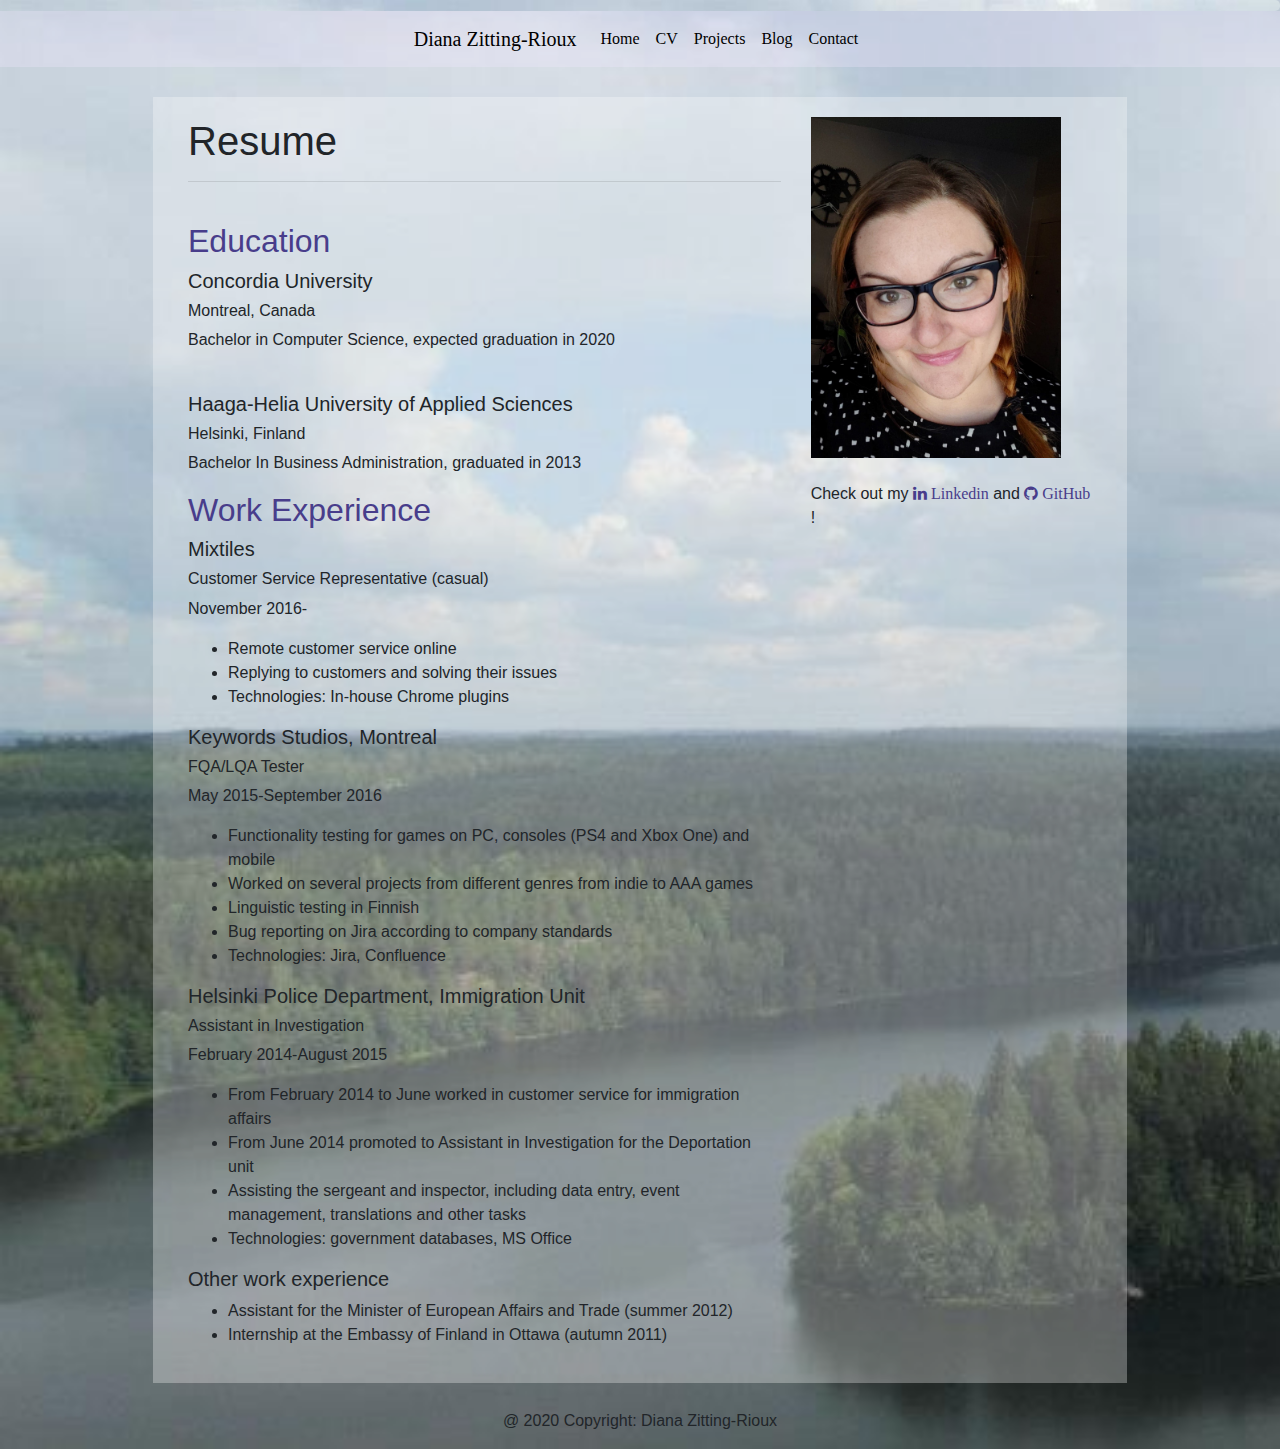
==== CV.html @ ed90e53b "Initial commit" ====
<!doctype html>
<html lang="en">
<head>
  <title>Diana Zitting-Rioux - CV </title>
  <meta charset="utf-8">
  <meta name="viewport" content=width="device-width, initial-scale=2">
  <link rel="stylesheet" href="https://maxcdn.bootstrapcdn.com/bootstrap/4.4.1/css/bootstrap.min.css">
  <script src="https://ajax.googleapis.com/ajax/libs/jquery/3.4.1/jquery.min.js"></script>
  <script src="https://cdnjs.cloudflare.com/ajax/libs/popper.js/1.16.0/umd/popper.min.js"></script>
  <script src="https://maxcdn.bootstrapcdn.com/bootstrap/4.4.1/js/bootstrap.min.js"></script>
    <link rel="stylesheet" href="https://cdnjs.cloudflare.com/ajax/libs/font-awesome/4.7.0/css/font-awesome.min.css">
  <link rel="stylesheet" type="text/css" href="css/main.css">
</head>
<body>
<!––Adding a small border-->
<div class="jumbotron text-center" style="margin-bottom:0">
  <h1 class="jb"></h1>
</div>
<!––Navigation bar-->
<nav class="navbar navbar-expand-sm bg-custom navbar-dark justify-content-center">
<a class="navbar-brand" href="index.html">Diana Zitting-Rioux</a>
  <ul class="nav navbar-nav navbar-center">
    <li class="nav-item">
      <a class="nav-link" href="index.html">Home</a>
    </li>
    <li class="nav-item">
      <a class="nav-link" href="CV.html">CV</a>
    </li>
    <li class="nav-item">
      <a class="nav-link" href="Projects.html">Projects</a>
    </li>
    <li class="nav-item">
      <a class="nav-link" href="Blog.html">Blog</a>
    </li>
    <li class="nav-item">
      <a class="nav-link" href="Contact.html">Contact</a>
    </li>
  </ul>
</ul>
  </nav>
      <div class="container" style="margin-top:30px">
  <div class="row">
    <div class="col-sm-8">
    <h1>Resume</h1>
      <hr>
    </br>
      <h2>Education</h2>
        <h5>Concordia University</h5>
        <h6>Montreal, Canada</h6>
        <p>Bachelor in Computer Science, expected graduation in 2020</p>
    </br>
        <h5>Haaga-Helia University of Applied Sciences</h5>
        <h6>Helsinki, Finland</h6>
        <p>Bachelor In Business Administration, graduated in 2013</p>
        <h2>Work Experience</h2>
         <h5>Mixtiles</h5>
        <h6>Customer Service Representative (casual)</h6>
        <p>November 2016-</p>
        <ul>
            <li>Remote customer service online</li>
            <li>Replying to customers and solving their issues</li>
            <li>Technologies: In-house Chrome plugins</li>
        </ul>

         <h5>Keywords Studios, Montreal</h5>
        <h6>FQA/LQA Tester</h6>
        <p>May 2015-September 2016</p>
        <ul>
            <li>Functionality testing for games on PC, consoles (PS4 and Xbox One) and mobile </li>
            <li>Worked on several projects from different genres from indie to AAA games</li>
            <li>Linguistic testing in Finnish </li>
            <li>Bug reporting on Jira according to company standards </li>
            <li>Technologies: Jira, Confluence </li>
        </ul>

        <h5>Helsinki Police Department, Immigration Unit</h5>
        <h6>Assistant in Investigation</h6>
        <p>February 2014-August 2015</p>
        <ul>
            <li>From February 2014 to June worked in customer service for immigration affairs </li>
            <li>From June 2014 promoted to Assistant in Investigation for the Deportation unit </li>
            <li>Assisting the sergeant and inspector, including data entry, event management, translations and other tasks </li>
            <li>Technologies: government databases, MS Office </li>
        </ul>
        <h5>Other work experience</h5>
        <ul>
            <li> Assistant for the Minister of European Affairs and Trade (summer 2012) </li>
            <li>Internship at the Embassy of Finland in Ottawa (autumn 2011) </li>
        </ul>
    </div>
  <div class="col-sm-4">
      <!––Picture sidebar-->
    <img src="img/my_mainpic.jpg" class="img-rounded" alt="My Picture" width="250">
  </br>
      <p>
      </br>
          <!––Using linkedin and Github icons in links-->
          Check out my
      <a href="https://ca.linkedin.com/in/diana-zitting-rioux-20488b80" class="fa fa-linkedin"> Linkedin </a> and
      <a href="https://github.com/Devineadz" class="fa fa-github"> GitHub</a>!
      </p>

  </div>
</div>
</div>
 <!––Copyright-->
<footer class="page-footer font-small light">
  <div class="footer-copyright text-center py-3">@ 2020 Copyright: Diana Zitting-Rioux
</div>
</footer>
</body>
</html>
---- css/main.css ----
.jumbotron{
  background-image: url("../img/finland.jpg");
  background-repeat: no-repeat;
  background-size:cover;
  padding: 0.1em 0.1em;
}

body {
  background-image: url("../img/finland.jpg");
  background-repeat: no-repeat;
  background-size:cover;
  background-color: lavender;
}

h2, h3{
  color:darkslateblue;
}

div.row {
  background-color: rgba(255, 255, 255, 0.3);
  padding: 20px;
  margin: 10px;
}

.container {
  width: 80%;
  margin: 0 auto;
}

.jb {
  font-family: "Palatino Linotype", "Book Antiqua", Palatino, serif;
  color: black;
  font-size: 60px;
  font-weight: bold;
}

.bg-custom{
  background-color: rgba(241, 231, 254, 0.3);
}

.navbar a{
  font-family: "Palatino Linotype", "Book Antiqua", Palatino, serif !important;
}

a:link{
  color: darkslateblue;
}

.navbar a:link{
  color: #000000 !important;
}

a:hover{
  text-decoration: underline !important;
  color: #888888 !important;
}

a:visited{
  color: #000000 !important;
}

th{
    font-size:200% !important;
    color:darkslateblue !important;
}
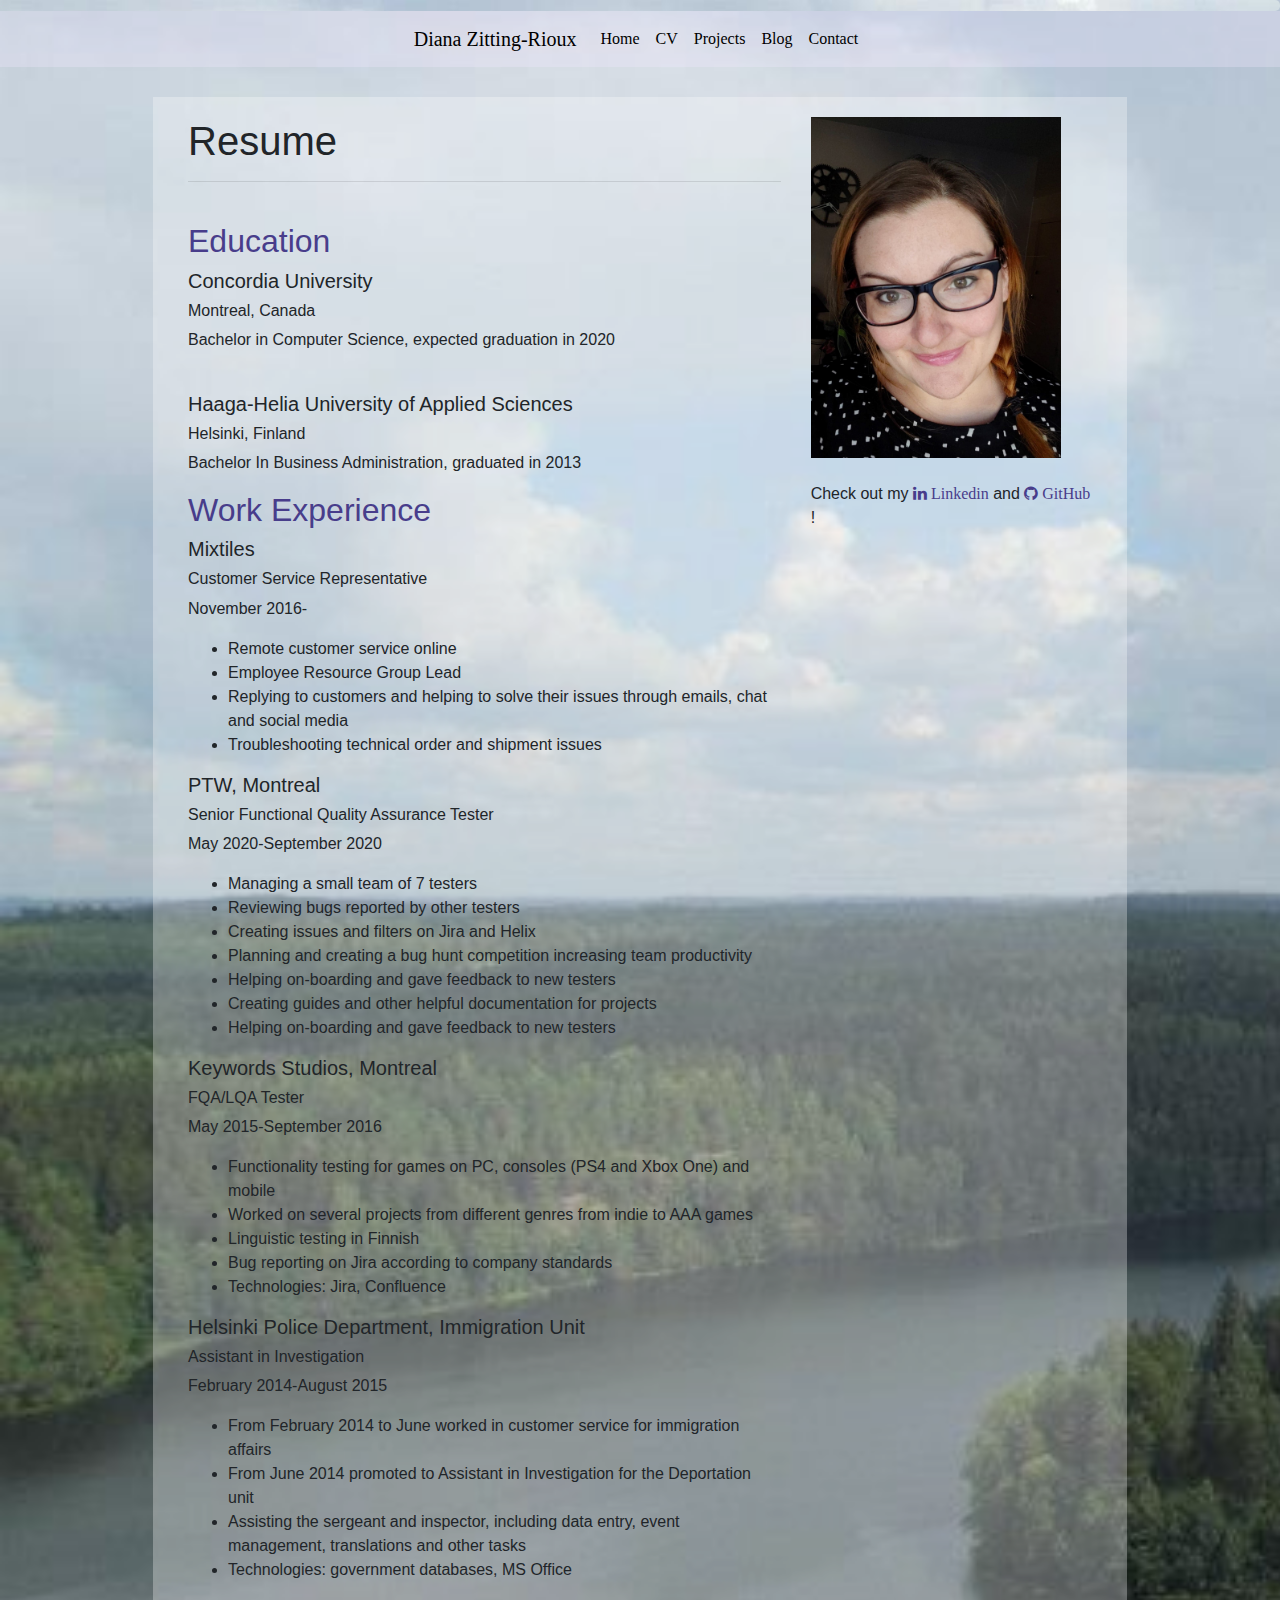
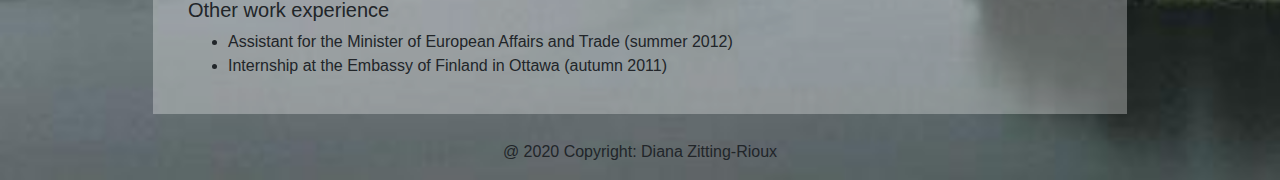
==== commit c69e5885: "Projects.html added, updates" ====
--- a/CV.html
+++ b/CV.html
@@ -54,12 +54,26 @@
         <p>Bachelor In Business Administration, graduated in 2013</p>
         <h2>Work Experience</h2>
          <h5>Mixtiles</h5>
-        <h6>Customer Service Representative (casual)</h6>
+        <h6>Customer Service Representative</h6>
         <p>November 2016-</p>
         <ul>
             <li>Remote customer service online</li>
-            <li>Replying to customers and solving their issues</li>
-            <li>Technologies: In-house Chrome plugins</li>
+            <li>Employee Resource Group Lead</li>
+            <li>Replying to customers and helping to solve their issues through emails, chat and social media</li>
+            <li>Troubleshooting technical order and shipment issues</li>
+        </ul>
+
+        <h5>PTW, Montreal</h5>
+        <h6>Senior Functional Quality Assurance Tester</h6>
+        <p>May 2020-September 2020</p>
+        <ul>
+            <li>Managing a small team of 7 testers </li>
+            <li>Reviewing bugs reported by other testers</li>
+            <li>Creating issues and filters on Jira and Helix </li>
+            <li>Planning and creating a bug hunt competition increasing team productivity </li>
+            <li>Helping on-boarding and gave feedback to new testers </li>
+            <li>Creating guides and other helpful documentation for projects</li>
+            <li>Helping on-boarding and gave feedback to new testers </li>
         </ul>
 
          <h5>Keywords Studios, Montreal</h5>
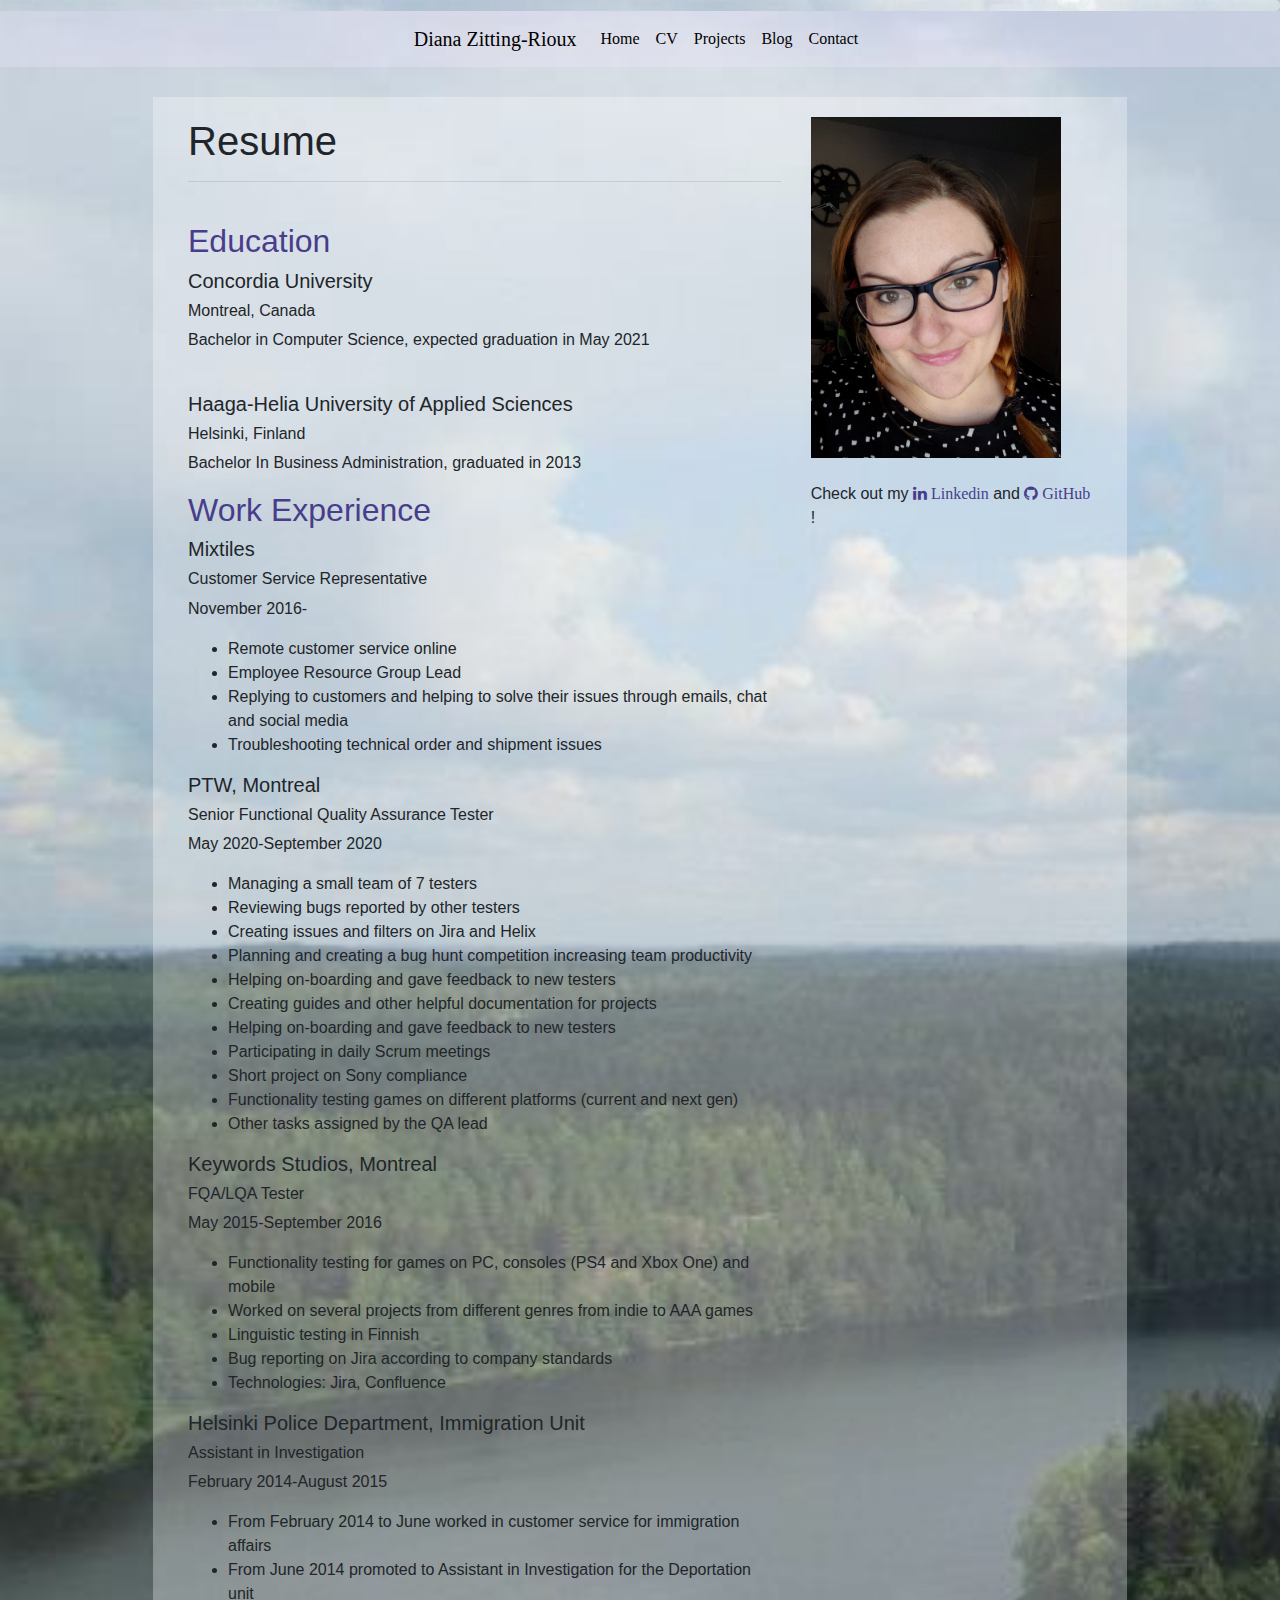
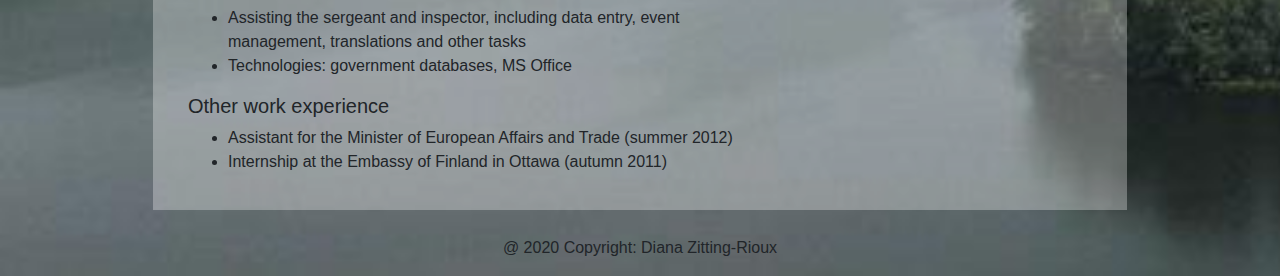
==== commit 2870fec9: "CV changes" ====
--- a/CV.html
+++ b/CV.html
@@ -47,7 +47,7 @@
       <h2>Education</h2>
         <h5>Concordia University</h5>
         <h6>Montreal, Canada</h6>
-        <p>Bachelor in Computer Science, expected graduation in 2020</p>
+        <p>Bachelor in Computer Science, expected graduation in May 2021</p>
     </br>
         <h5>Haaga-Helia University of Applied Sciences</h5>
         <h6>Helsinki, Finland</h6>
@@ -74,6 +74,10 @@
             <li>Helping on-boarding and gave feedback to new testers </li>
             <li>Creating guides and other helpful documentation for projects</li>
             <li>Helping on-boarding and gave feedback to new testers </li>
+            <li>Participating in daily Scrum meetings</li>
+            <li>Short project on Sony compliance</li>
+            <li>Functionality testing games on different platforms (current and next gen)</li>
+            <li>Other tasks assigned by the QA lead</li>
         </ul>
 
          <h5>Keywords Studios, Montreal</h5>
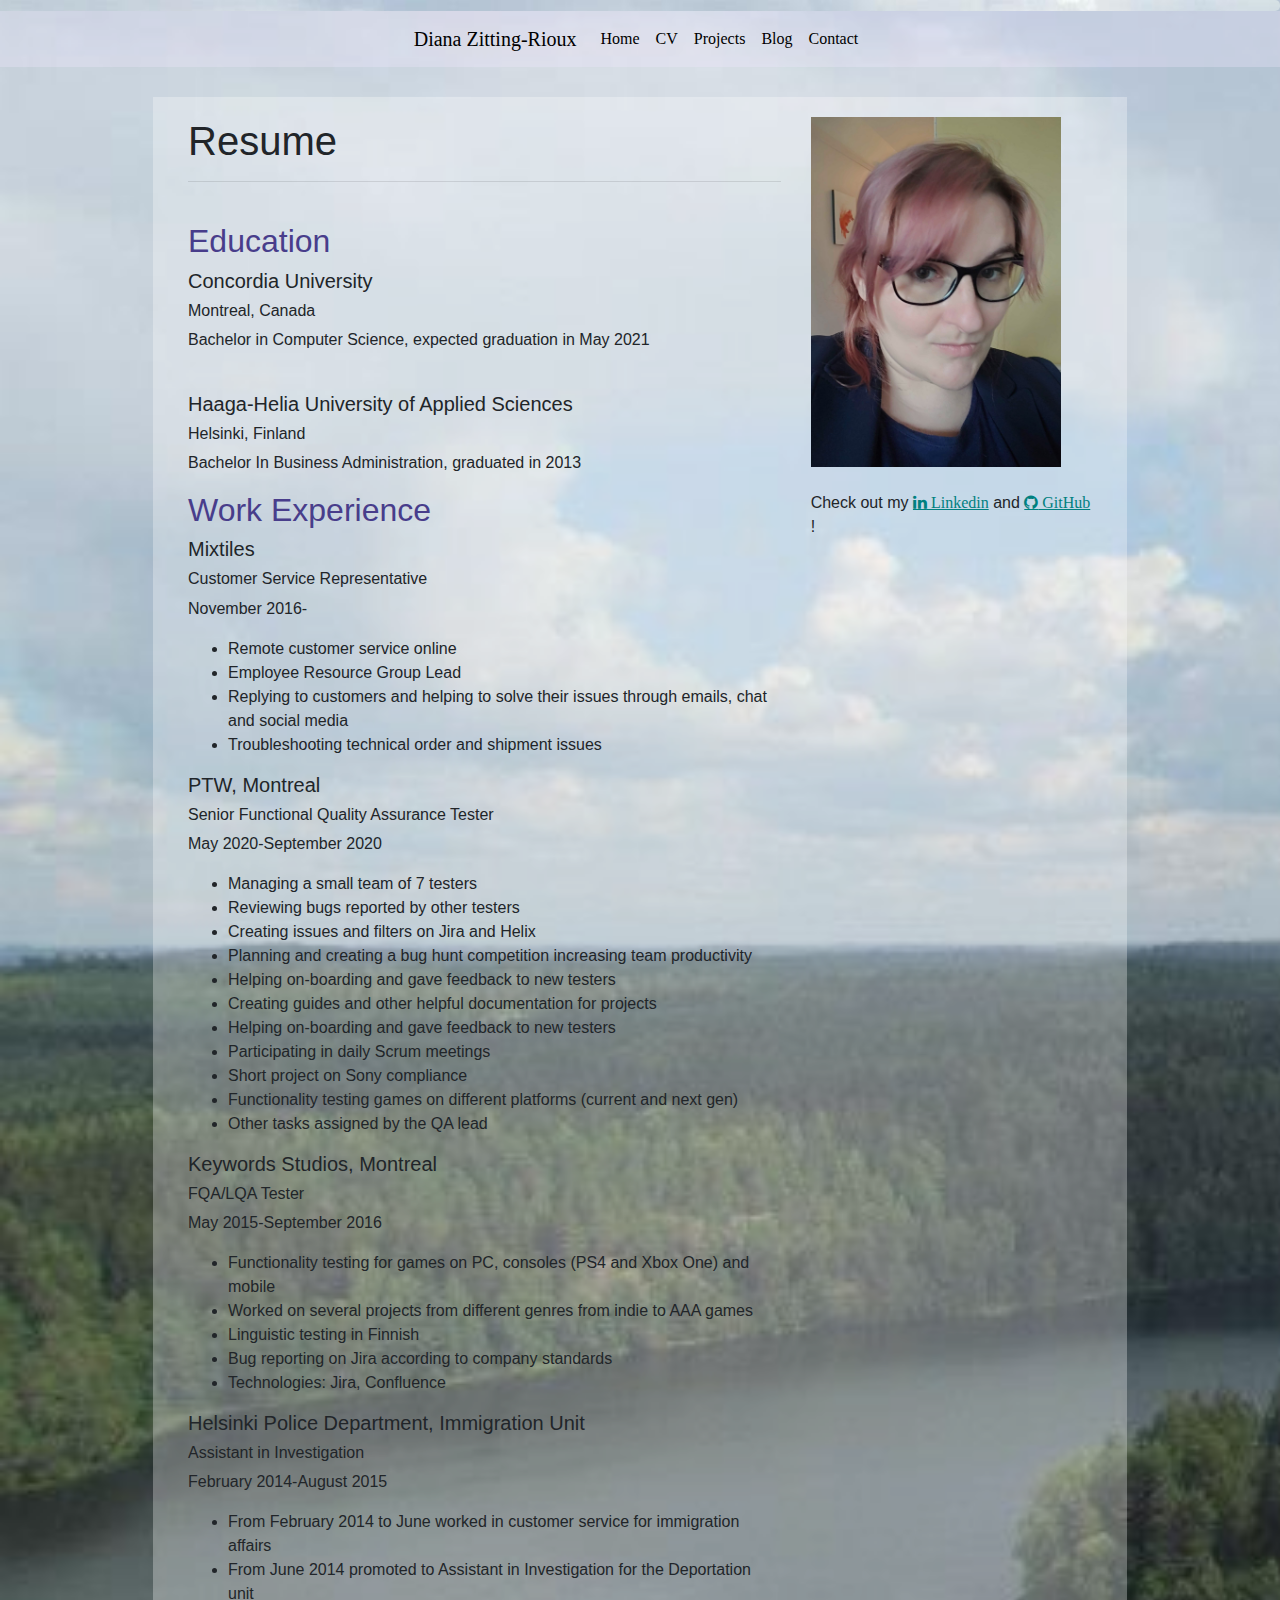
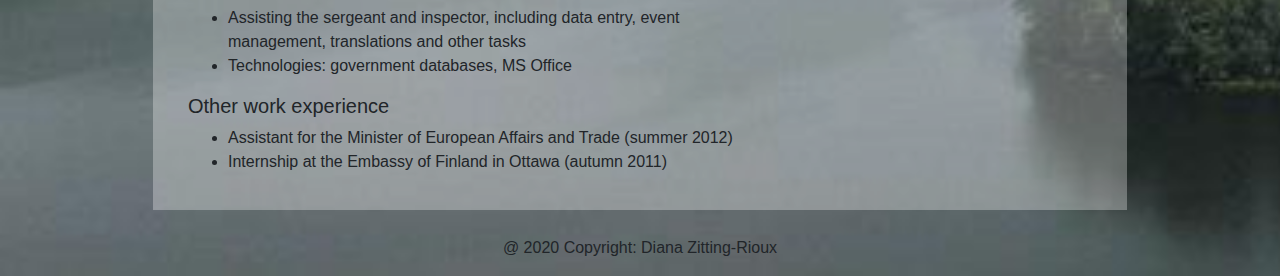
==== commit b518c298: "Portfolio updates" ====
--- a/CV.html
+++ b/CV.html
@@ -108,7 +108,7 @@
     </div>
   <div class="col-sm-4">
       <!––Picture sidebar-->
-    <img src="img/my_mainpic.jpg" class="img-rounded" alt="My Picture" width="250">
+    <img src="img/mypic2.jpg" class="img-rounded" alt="My Picture" width="250">
   </br>
       <p>
       </br>
--- a/css/main.css
+++ b/css/main.css
@@ -43,10 +43,17 @@
 }
 
 a:link{
-  color: darkslateblue;
+  text-decoration: underline !important;
+  color: #008080;
 }
 
 .navbar a:link{
+  text-decoration: none !important;
+  color: #000000 !important;
+}
+
+.navbar a:visited{
+   text-decoration: none !important;
   color: #000000 !important;
 }
 
@@ -56,7 +63,8 @@
 }
 
 a:visited{
-  color: #000000 !important;
+  text-decoration: underline !important;
+  color: #6495ED !important;
 }
 
 th{
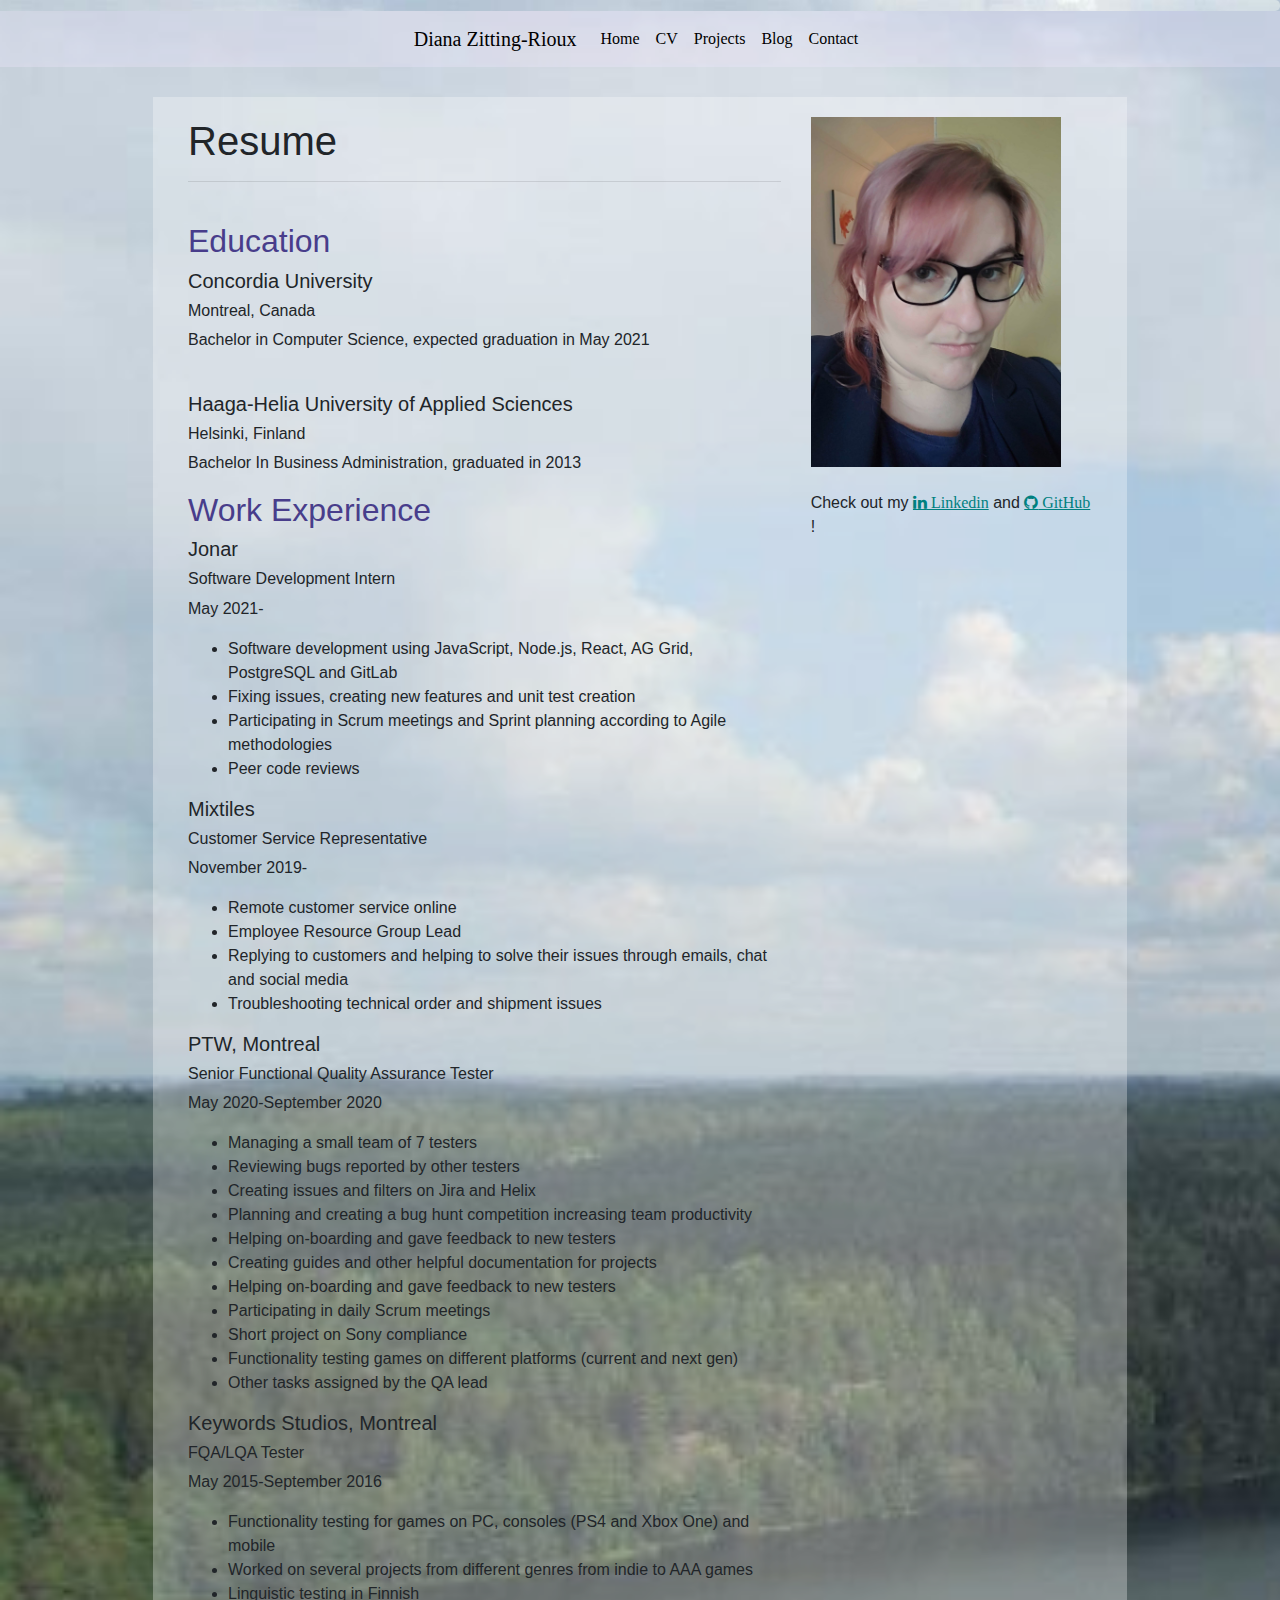
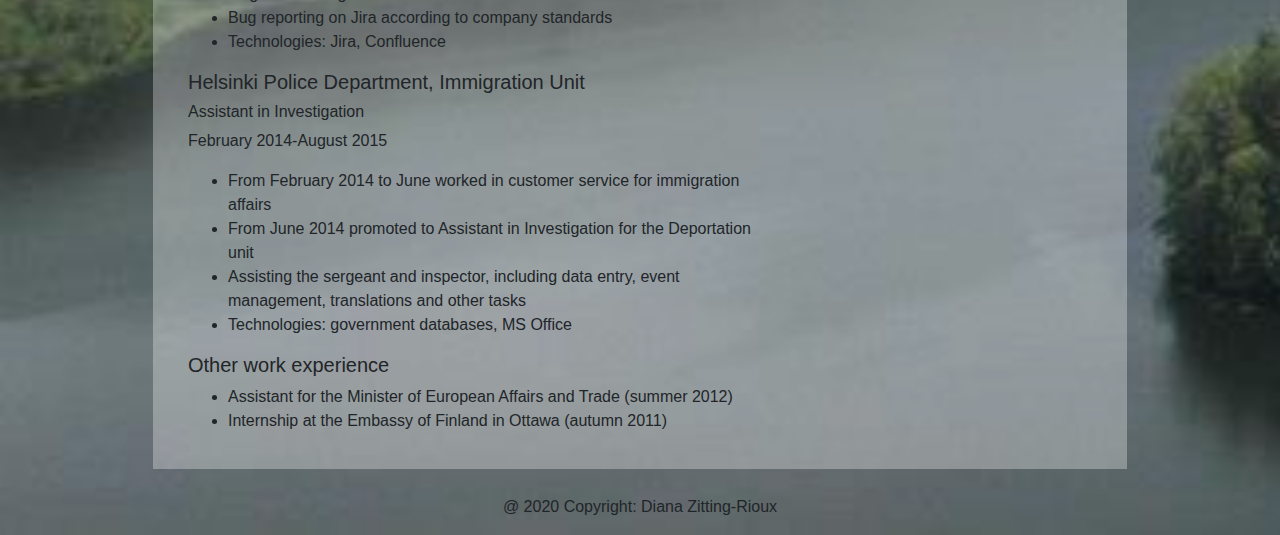
==== commit bcceb14f: "Updated projects and cv" ====
--- a/CV.html
+++ b/CV.html
@@ -53,9 +53,18 @@
         <h6>Helsinki, Finland</h6>
         <p>Bachelor In Business Administration, graduated in 2013</p>
         <h2>Work Experience</h2>
+        <h5>Jonar</h5>
+        <h6>Software Development Intern</h6>
+        <p>May 2021-</p>
+        <ul>
+            <li>Software development using JavaScript, Node.js, React, AG Grid, PostgreSQL and GitLab</li>
+            <li>Fixing issues, creating new features and unit test creation</li>
+            <li>Participating in Scrum meetings and Sprint planning according to Agile methodologies</li>
+            <li>Peer code reviews</li>
+        </ul>
          <h5>Mixtiles</h5>
         <h6>Customer Service Representative</h6>
-        <p>November 2016-</p>
+        <p>November 2019-</p>
         <ul>
             <li>Remote customer service online</li>
             <li>Employee Resource Group Lead</li>
